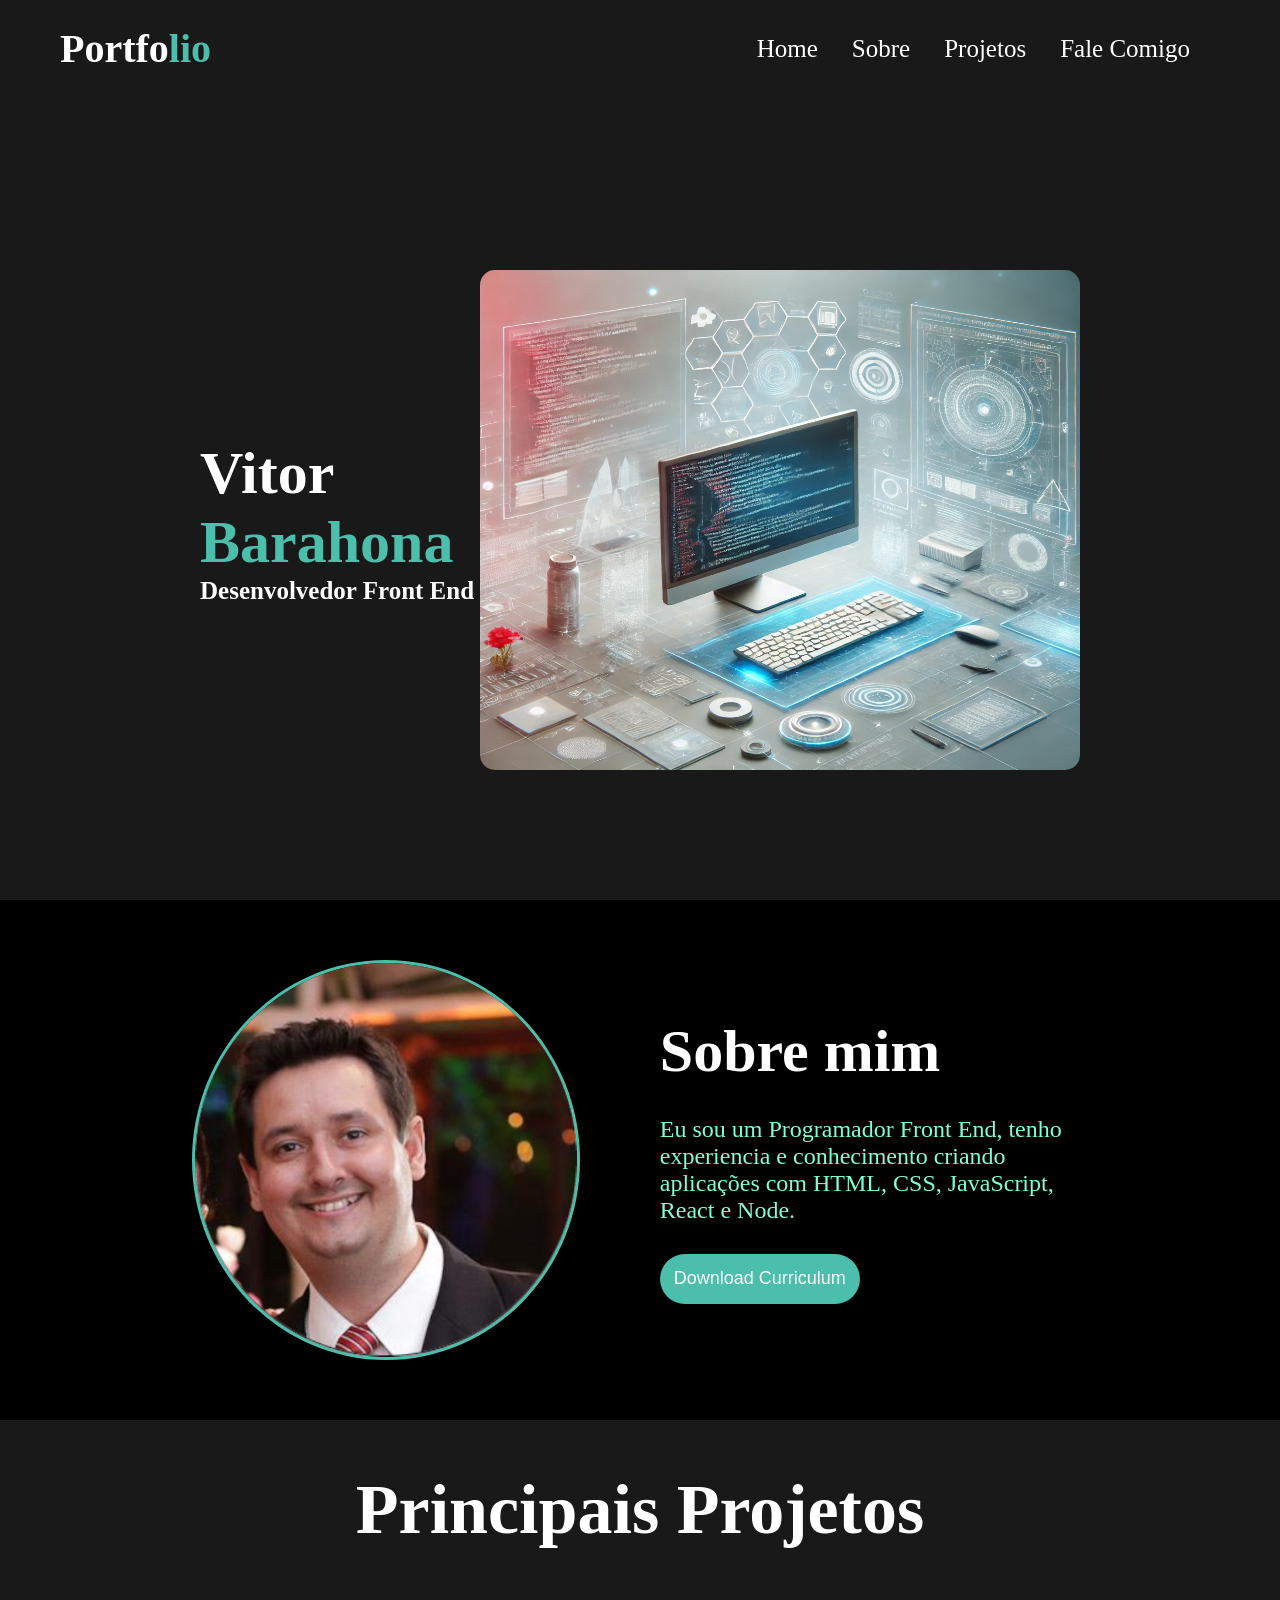
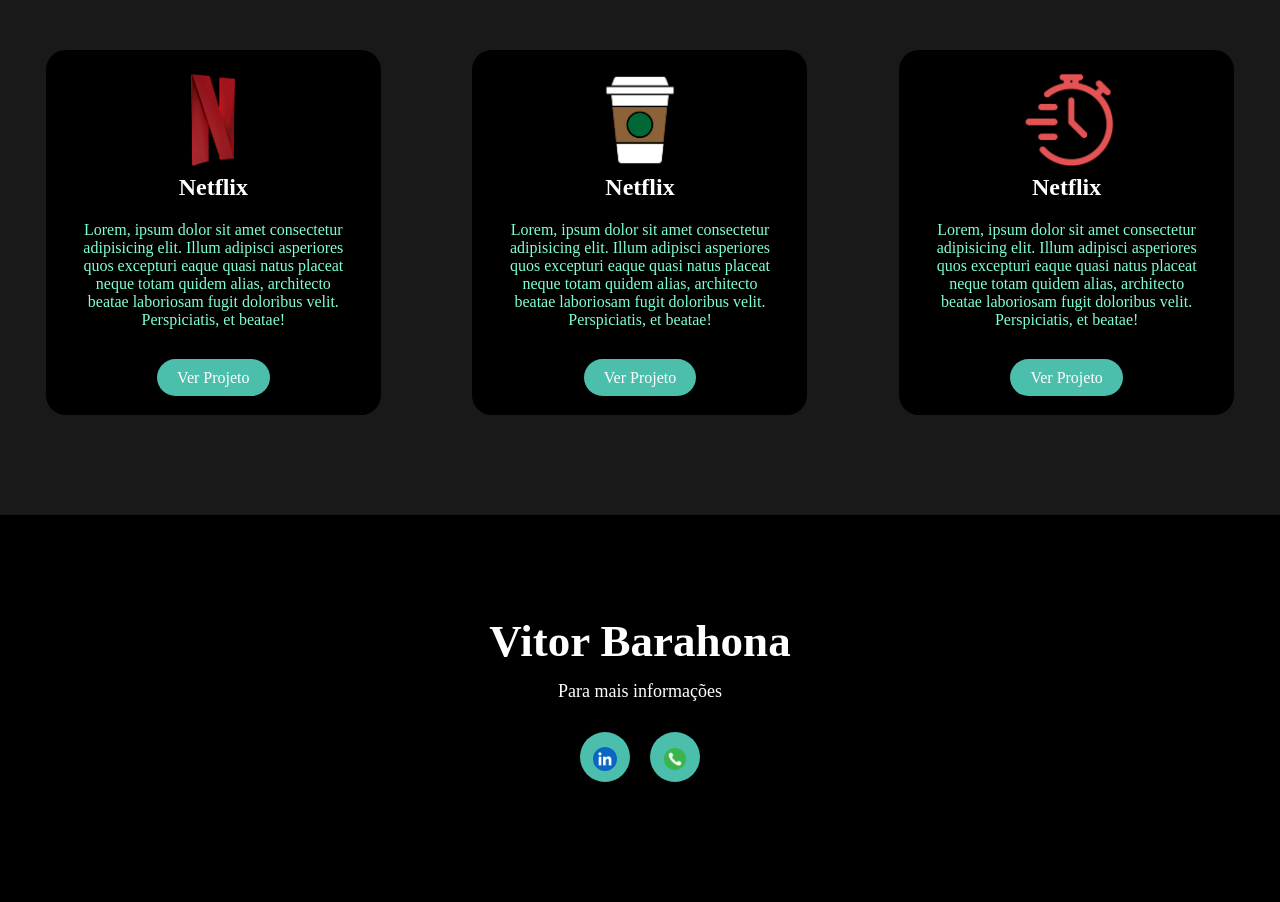
==== index.html @ 5ae2b5f2 "Inclusao" ====
<!DOCTYPE html>
<html lang="en">

<head>
    <meta charset="UTF-8">
    <meta name="viewport" content="width=device-width, initial-scale=1.0">
    <link rel="stylesheet" href="./src/css/style.css">
    <title>Portfolio Vitor Barahona</title>
</head>

<body>
    <section class="home"  id="home">
        <div class="menu">
            <nav>
                <h2 class="portfolio">Portfo<span>lio</span></h2>
                <input type="checkbox" id="menu-toggle" class="menu-toggle">
                <label for="menu-toggle" class="hamburger">☰</label>
                <ul class="nav-links">
                    <li><a href="#home">Home</a></li>
                    <li><a href="#sobre-mim">Sobre</a></li>
                    <li><a href="#projetos">Projetos</a></li>
                    <li><a href="#fale-comigo">Fale Comigo</a></li>
                </ul>
            </nav>
        </div>

        <div class="my-name">
            <div>
                <h1>Vitor <span>Barahona</span></h1>
                <h3>Desenvolvedor Front End</h3>
            </div>
            <div class="home-img">
                <img src="./src/img/back.webp" alt="">
            </div>

        </div>

    </section>

    <section id="sobre-mim" class="sobre-mim">
        <img src="./src/img/FotoVitor.png" alt="">
        <div>
            <h2>Sobre mim</h2>
            <p>Eu sou um Programador Front End, tenho experiencia e conhecimento criando aplicações com HTML, CSS,
                JavaScript, React e Node.</p>
            <button><a href="./src/cv/CurriculumVitorBarahona.pdf" target="_blank">Download Curriculum</a></button>
        </div>
    </section>

    <section id="projetos" class="projetos">
        <h2>Principais Projetos</h2>

        <div class="cards-projects">

            <div class="card">
                <img src="./src/img/netflix.png" alt="">
                <h5>Netflix</h5>
                <p>Lorem, ipsum dolor sit amet consectetur adipisicing elit. Illum adipisci asperiores quos excepturi
                    eaque quasi natus placeat neque totam quidem alias, architecto beatae laboriosam fugit doloribus
                    velit. Perspiciatis, et beatae!</p>
                <a href="">Ver Projeto</a>
            </div>

            <div class="card">
                <img src="./src/img/starbucks.png" alt="">
                <h5>Netflix</h5>
                <p>Lorem, ipsum dolor sit amet consectetur adipisicing elit. Illum adipisci asperiores quos excepturi
                    eaque quasi natus placeat neque totam quidem alias, architecto beatae laboriosam fugit doloribus
                    velit. Perspiciatis, et beatae!</p>
                <a href="">Ver Projeto</a>
            </div>

            <div class="card">
                <img src="./src/img/crono.png" alt="">
                <h5>Netflix</h5>
                <p>Lorem, ipsum dolor sit amet consectetur adipisicing elit. Illum adipisci asperiores quos excepturi
                    eaque quasi natus placeat neque totam quidem alias, architecto beatae laboriosam fugit doloribus
                    velit. Perspiciatis, et beatae!</p>
                <a href="">Ver Projeto</a>
            </div>

        </div>

    </section>

    <footer id="fale-comigo">
        <h5>Vitor Barahona</h5>
        <p>Para mais informações</p>

        <div class="social">
            <a href="https://www.linkedin.com/in/vitorbarahona/" target="_blank">
                <img src="./src/img/linkedin.png" alt="Linkedin">
            </a>
            <a href="https://web.whatsapp.com/send?phone=5521998666767" target="_blank">
                <img src="./src/img/telefone.png" alt="Telefone">
            </a>
        </div>

    </footer>

</body>

</html>
---- src/css/style.css ----
* {
    margin: 0;
    padding: 0;
    box-sizing: border-box;
}

.home {
    height: 100vh;
    width: 100%;
    background-color: #191919;
}

.menu {
    flex-direction: column;
    align-items: center;
    justify-content: center;
}

nav {
    display: flex;
    align-items: center;
    justify-content: space-between;
    padding-left: 30px;
    padding-right: 30px;
    padding-top: 25px;
    margin-right: 30px;
}

.my-name img {
    height: 500px;
    width: 600px;
    border-radius: 15px;
}

.home .my-name {
    height: 100vh;
    display: flex;
    align-items: center;
    justify-content: space-between;
    padding: 200px;
}

.portfolio {
    color: #ffffff;
    font-size: 40px;
    margin-left: 30px;
}

.portfolio span {
    color: #4BBEAC;
}

li {
    color: #ffffff;
    display: inline-block;
    font-size: 25px;
    margin-right: 30px;
    cursor: pointer;
}

li a {
    color: #ffffff;
    text-decoration: none;
    list-style: none;
}

li a:hover {
    color: #4BBEAC;
    transition: 0.3s;
}

h1 {
    color: #ffffff;
    font-size: 60px;
}

h1 span {
    color: #4BBEAC;
}


.my-name h3 {
    color: #ffffff;
    font-size: 25px;
}

.sobre-mim {
    display: flex;
    align-items: center;
    padding: 60px 15%;
    background-color: #000000;
}

.sobre-mim img {
    height: 400px;
    border-radius: 100%;
    border: 3px solid #4BBEAC;
    margin-right: 80px;
}

.sobre-mim div h2 {
    color: #ffffff;
    font-size: 60px;
}

.sobre-mim div p {
    color: aquamarine;
    font-size: 24px;
    margin-top: 30px;
    margin-bottom: 30px;
}

.sobre-mim div button {
    color: #ffffff;
    background-color: #4BBEAC;
    height: 50px;
    width: 200px;
    font-size: 18px;
    border: none;
    border-radius: 26px;
    transition: 0.3s;
}

.sobre-mim div button:hover {
    background-color: #000000;
    color: #ffffff;
    border: 3px solid #4BBEAC;
}

.sobre-mim div a {
    color: #ffffff;
    text-decoration: none;
    list-style: none;
}

.projetos {
    background-color: #191919;
    padding-top: 50px;
    padding-bottom: 100px;
}

.projetos h2 {
    color: #ffffff;
    font-size: 70px;
    text-align: center;
}

.projetos .cards-projects {
    display: flex;
    justify-content: space-around;
    margin-top: 100px;
}

.projetos .card {
    background-color: #000000;
    height: 365px;
    width: 335px;
    border-radius: 20px;
    padding: 20px 35px;
    text-align: center;
}

.projetos .card img {
    height: 100px;
}

.projetos .card h5 {
    color: #ffffff;
    font-size: 24px;
}

.projetos .card p {
    color: aquamarine;
    margin-top: 20px;
    margin-bottom: 40px;
}

.projetos .card a {
    background-color: #4BBEAC;
    color: #ffffff;
    padding: 10px 20px;
    border-radius: 25px;
    cursor: pointer;
    list-style: none;
    text-decoration: none;
    transition: 0.3s;
}

.projetos .card a:hover {
    background-color: transparent;
    border: 2px solid #4BBEAC;
}

footer {
    background-color: #000000;
    padding-top: 100px;
    padding-bottom: 120px;
    display: flex;
    flex-direction: column;
    align-items: center;
    justify-content: center;
}

footer h5 {
    color: #ffffff;
    font-size: 45px;
}

footer p {
    color: #ffffff;
    font-size: 18px;
    margin-top: 14px;
    margin-bottom: 30px;
}

.social {
    display: flex;
    gap: 20px;
}

.social img {
    height: 24px;
    border-radius: 50%;
}

.social a {
    background-color: #4BBEAC;
    padding: 15px;
    border-radius: 50%;
    display: flex;
    justify-content: center;
    height: 50px;
    width: 50px;
}

.social a:hover {
    transform: scale(1.2);
    transition: .5s;
}


@media (max-width: 768px) {
    .container {
        display: flex;
        padding: 20px;
    }

    nav ul {
        display: flex;
        flex-direction: column;
        align-items: center;
        gap: 10px;
    }

    .my-name {
        position: static;
        margin-top: 20px;
    }

    .sobre-mim {
        flex-direction: column;
        text-align: center;
        padding: 30px 5%;
    }

    .sobre-mim img {
        height: 250px;
        margin: 0 auto 20px;
    }

    .projetos .cards-projects {
        flex-direction: column;
        align-items: center;
        gap: 30px;
    }

    .projetos h2 {
        font-size: 50px;
    }
}

.hamburger {
    display: none;
    font-size: 30px;
    color: #ffffff;
    cursor: pointer;
    z-index: 10;
    position: absolute;
    top: 20px;
    right: 20px;
}

/* Ocultar o checkbox padrão */
.menu-toggle {
    display: none;
}

/* Estilo para o menu em telas pequenas */
@media (max-width: 480px) {
    nav {
        position: relative;
    }

    h1 {
        color: #ffffff;
        font-size: 50px;
    }
        
    .my-name h3 {
        color: #ffffff;
        font-size: 15px;
    }

    .home .my-name {
        display: flex;
        flex-direction: column;
        align-items: center;
        gap: 25px;
    }

    .my-name img {
        height: 250px;
        width: 300px;
        border-radius: 15px;
    }

    .projetos .cards-projects {
        align-items: center;
    }

    .hamburger {
        display: block;
    }

    .nav-links {
        display: none;
        flex-direction: column;
        position: absolute;
        top: 60px;
        right: 0;
        background-color: #191919;
        width: 100%;
        padding: 20px;
        box-shadow: 0 2px 5px rgba(0, 0, 0, 0.5);
    }

    .nav-links li {
        text-align: center;
        margin: 10px 0;
    }

    .nav-links a {
        font-size: 20px;
    }

    /* Mostrar o menu quando o checkbox estiver marcado */
    .menu-toggle:checked + .hamburger + .nav-links {
        display: flex;
    }
}
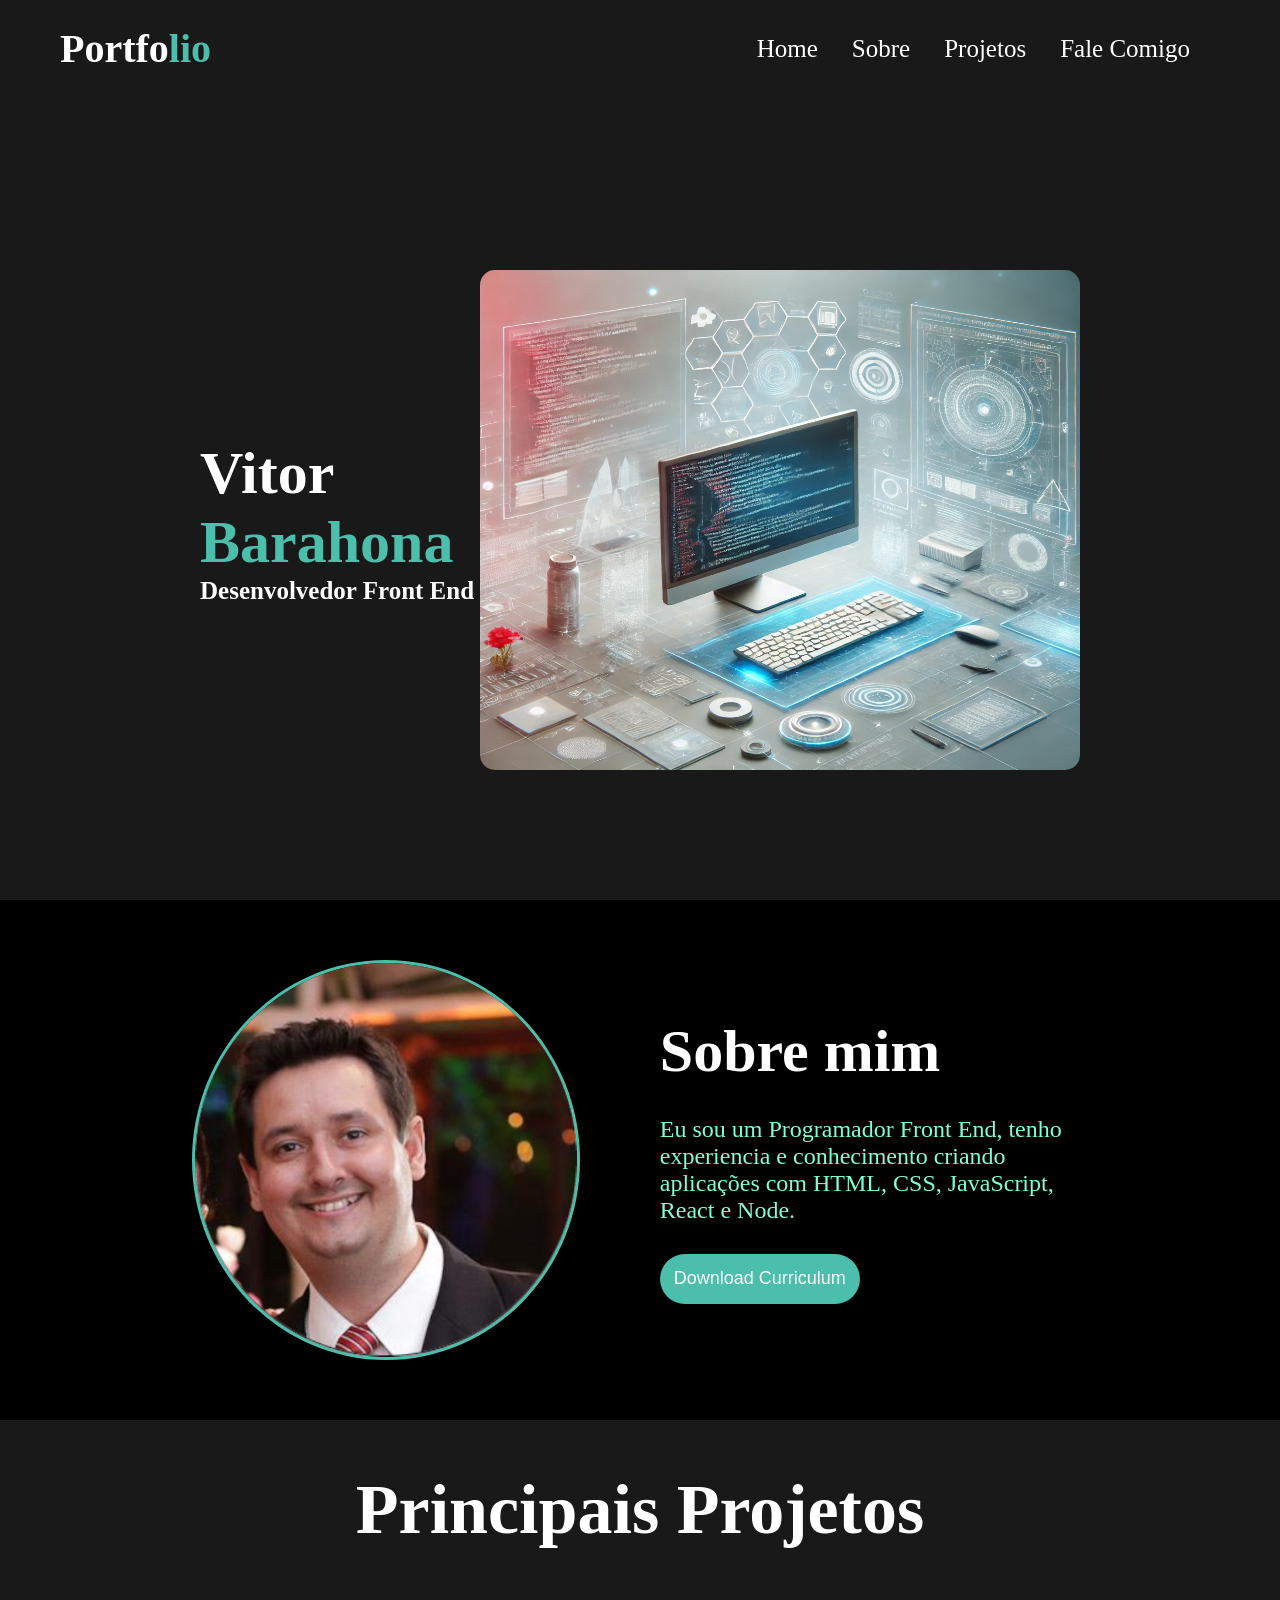
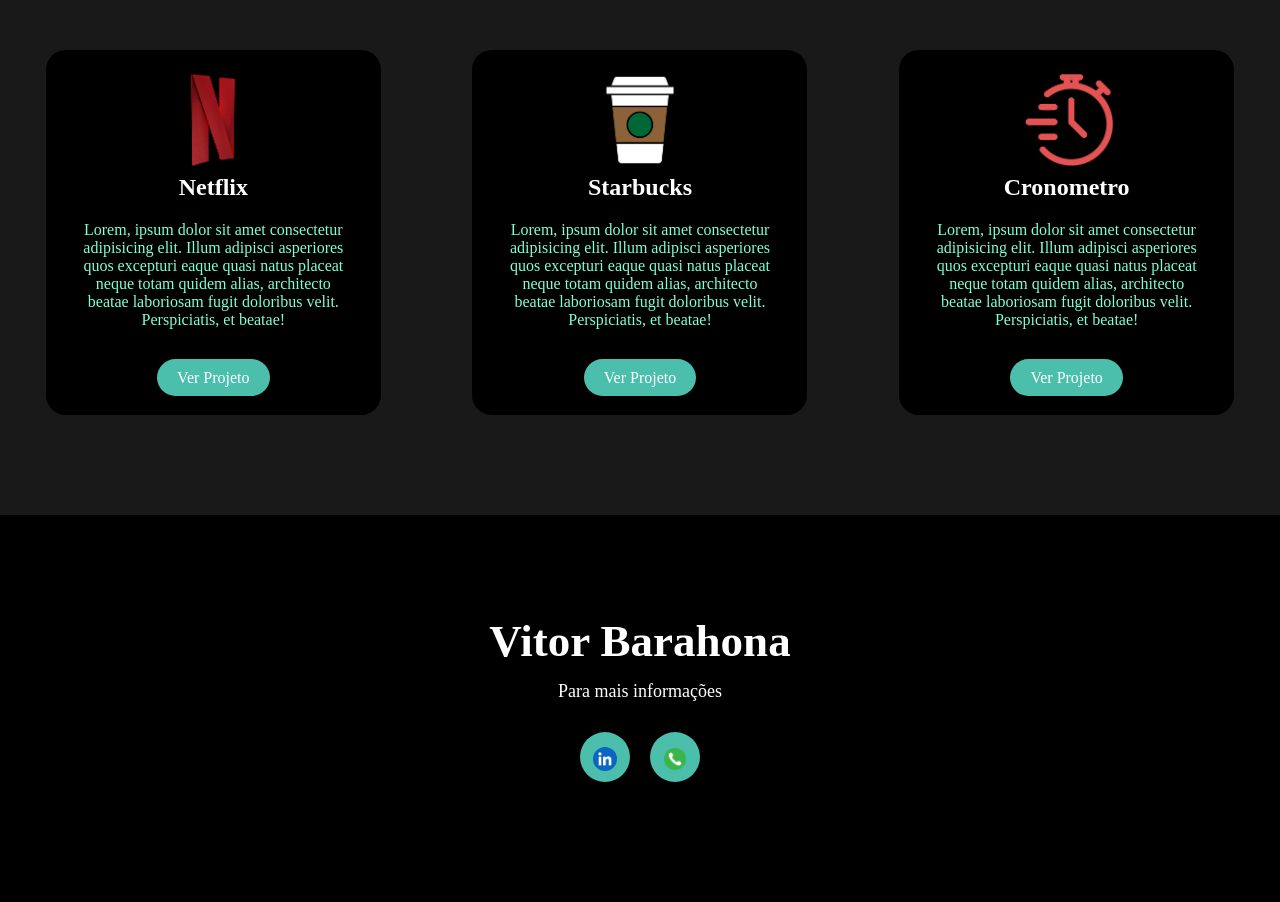
==== commit 51947fd0: "traca de nomes dos projetos" ====
--- a/index.html
+++ b/index.html
@@ -63,7 +63,7 @@
 
             <div class="card">
                 <img src="./src/img/starbucks.png" alt="">
-                <h5>Netflix</h5>
+                <h5>Starbucks</h5>
                 <p>Lorem, ipsum dolor sit amet consectetur adipisicing elit. Illum adipisci asperiores quos excepturi
                     eaque quasi natus placeat neque totam quidem alias, architecto beatae laboriosam fugit doloribus
                     velit. Perspiciatis, et beatae!</p>
@@ -72,7 +72,7 @@
 
             <div class="card">
                 <img src="./src/img/crono.png" alt="">
-                <h5>Netflix</h5>
+                <h5>Cronometro</h5>
                 <p>Lorem, ipsum dolor sit amet consectetur adipisicing elit. Illum adipisci asperiores quos excepturi
                     eaque quasi natus placeat neque totam quidem alias, architecto beatae laboriosam fugit doloribus
                     velit. Perspiciatis, et beatae!</p>
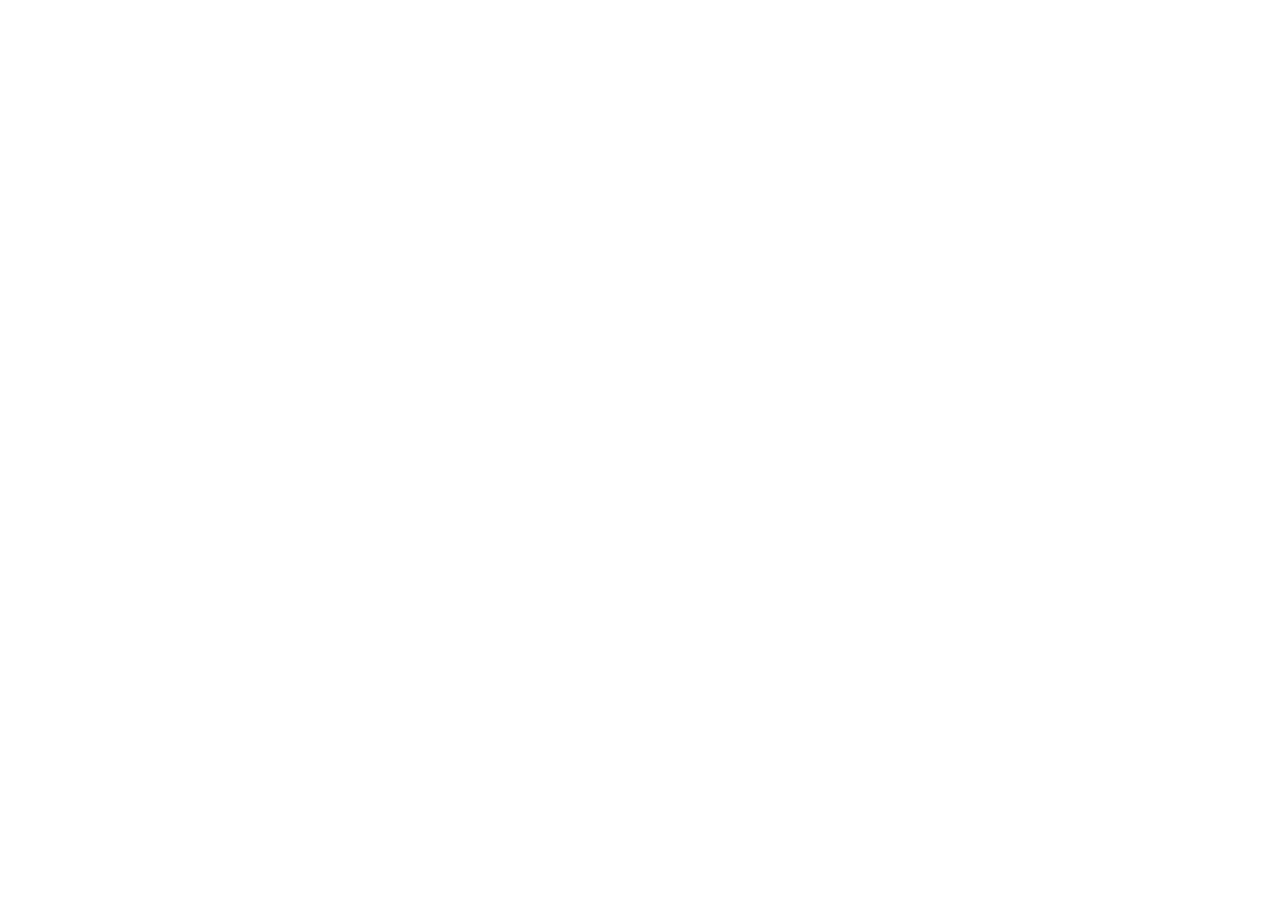
==== commit bc851579: "first commit" ====
--- a/index.html
+++ b/index.html
@@ -1,103 +1,15 @@
-<!DOCTYPE html>
+<!doctype html>
 <html lang="en">
-
-<head>
-    <meta charset="UTF-8">
-    <meta name="viewport" content="width=device-width, initial-scale=1.0">
-    <link rel="stylesheet" href="./src/css/style.css">
-    <title>Portfolio Vitor Barahona</title>
-</head>
-
-<body>
-    <section class="home"  id="home">
-        <div class="menu">
-            <nav>
-                <h2 class="portfolio">Portfo<span>lio</span></h2>
-                <input type="checkbox" id="menu-toggle" class="menu-toggle">
-                <label for="menu-toggle" class="hamburger">☰</label>
-                <ul class="nav-links">
-                    <li><a href="#home">Home</a></li>
-                    <li><a href="#sobre-mim">Sobre</a></li>
-                    <li><a href="#projetos">Projetos</a></li>
-                    <li><a href="#fale-comigo">Fale Comigo</a></li>
-                </ul>
-            </nav>
-        </div>
-
-        <div class="my-name">
-            <div>
-                <h1>Vitor <span>Barahona</span></h1>
-                <h3>Desenvolvedor Front End</h3>
-            </div>
-            <div class="home-img">
-                <img src="./src/img/back.webp" alt="">
-            </div>
-
-        </div>
-
-    </section>
-
-    <section id="sobre-mim" class="sobre-mim">
-        <img src="./src/img/FotoVitor.png" alt="">
-        <div>
-            <h2>Sobre mim</h2>
-            <p>Eu sou um Programador Front End, tenho experiencia e conhecimento criando aplicações com HTML, CSS,
-                JavaScript, React e Node.</p>
-            <button><a href="./src/cv/CurriculumVitorBarahona.pdf" target="_blank">Download Curriculum</a></button>
-        </div>
-    </section>
-
-    <section id="projetos" class="projetos">
-        <h2>Principais Projetos</h2>
-
-        <div class="cards-projects">
-
-            <div class="card">
-                <img src="./src/img/netflix.png" alt="">
-                <h5>Netflix</h5>
-                <p>Lorem, ipsum dolor sit amet consectetur adipisicing elit. Illum adipisci asperiores quos excepturi
-                    eaque quasi natus placeat neque totam quidem alias, architecto beatae laboriosam fugit doloribus
-                    velit. Perspiciatis, et beatae!</p>
-                <a href="">Ver Projeto</a>
-            </div>
-
-            <div class="card">
-                <img src="./src/img/starbucks.png" alt="">
-                <h5>Starbucks</h5>
-                <p>Lorem, ipsum dolor sit amet consectetur adipisicing elit. Illum adipisci asperiores quos excepturi
-                    eaque quasi natus placeat neque totam quidem alias, architecto beatae laboriosam fugit doloribus
-                    velit. Perspiciatis, et beatae!</p>
-                <a href="">Ver Projeto</a>
-            </div>
-
-            <div class="card">
-                <img src="./src/img/crono.png" alt="">
-                <h5>Cronometro</h5>
-                <p>Lorem, ipsum dolor sit amet consectetur adipisicing elit. Illum adipisci asperiores quos excepturi
-                    eaque quasi natus placeat neque totam quidem alias, architecto beatae laboriosam fugit doloribus
-                    velit. Perspiciatis, et beatae!</p>
-                <a href="">Ver Projeto</a>
-            </div>
-
-        </div>
-
-    </section>
-
-    <footer id="fale-comigo">
-        <h5>Vitor Barahona</h5>
-        <p>Para mais informações</p>
-
-        <div class="social">
-            <a href="https://www.linkedin.com/in/vitorbarahona/" target="_blank">
-                <img src="./src/img/linkedin.png" alt="Linkedin">
-            </a>
-            <a href="https://web.whatsapp.com/send?phone=5521998666767" target="_blank">
-                <img src="./src/img/telefone.png" alt="Telefone">
-            </a>
-        </div>
-
-    </footer>
-
-</body>
-
-</html>+  <head>
+    <meta charset="UTF-8" />
+    <!-- <link rel="icon" type="image/svg+xml" href="/vite.svg" /> -->
+     <link rel="shortcut icon" href="./src/assets/FotoVitor.ico" type="image/x-icon">
+    
+    <meta name="viewport" content="width=device-width, initial-scale=1.0" />
+    <title>Portfólio Vitor Barahona</title>
+  </head>
+  <body>
+    <div id="root"></div>
+    <script type="module" src="/src/main.jsx"></script>
+  </body>
+</html>
